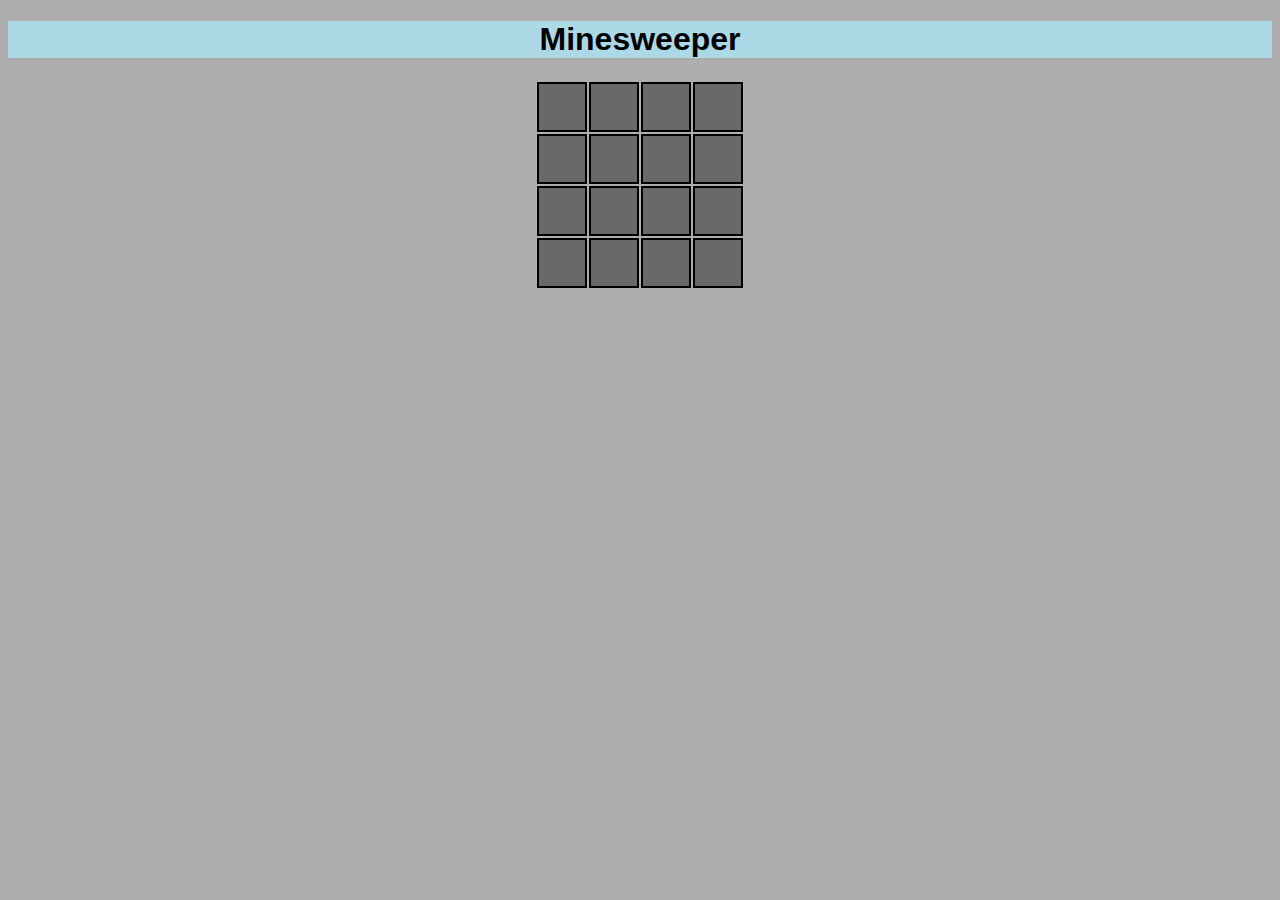
==== index.html @ 2300a3c3 "day 1 final commit" ====
<!DOCTYPE html>
<html lang="en">
  <head>
    <meta charset="UTF-8" />
    <meta http-equiv="X-UA-Compatible" content="IE=edge" />
    <meta name="viewport" content="width=device-width, initial-scale=1.0" />
    <title>Minesweeper Game</title>
    <link rel="stylesheet" href="css/Mine_sweeper.css" />
  </head>
  <body onload="initGame()">
    <h1>Minesweeper</h1>
    <div id="clock"></div>
    <!--  -->
    <table class="center" oncontextmenu="return false">
      <tbody class="board"></tbody>
    </table>
    <!--  -->
    <script src="js/Mine_sweeper.js"></script>
    <script src="js/utils.js"></script>
  </body>
</html>
---- css/Mine_sweeper.css ----
* {
  box-sizing: border-box;
  font-family: sans-serif;
}
body {
  background-color: rgb(174, 174, 174);
  text-align: center;
}

h1 {
  background-color: lightblue;
}

.center {
  margin-left: auto;
  margin-right: auto;
}

.board .cell {
  width: 50px;
  height: 50px;
  text-align: center;
  font-size: 35px;
}

.cell {
  background-color: dimgrey;
  border: black 2px solid;
  /* width: 40px; */
  /* height: 40px;  // no need for this  */
  text-align: center;
}

/* .cell:hover {
  background-color: lightblue;
} */

.shown {
  background-color: lightgreen;
  color: black;
}

.mine {
  background-color: red;
}

.cell img {
  max-width: 30px;
  height: auto;
}
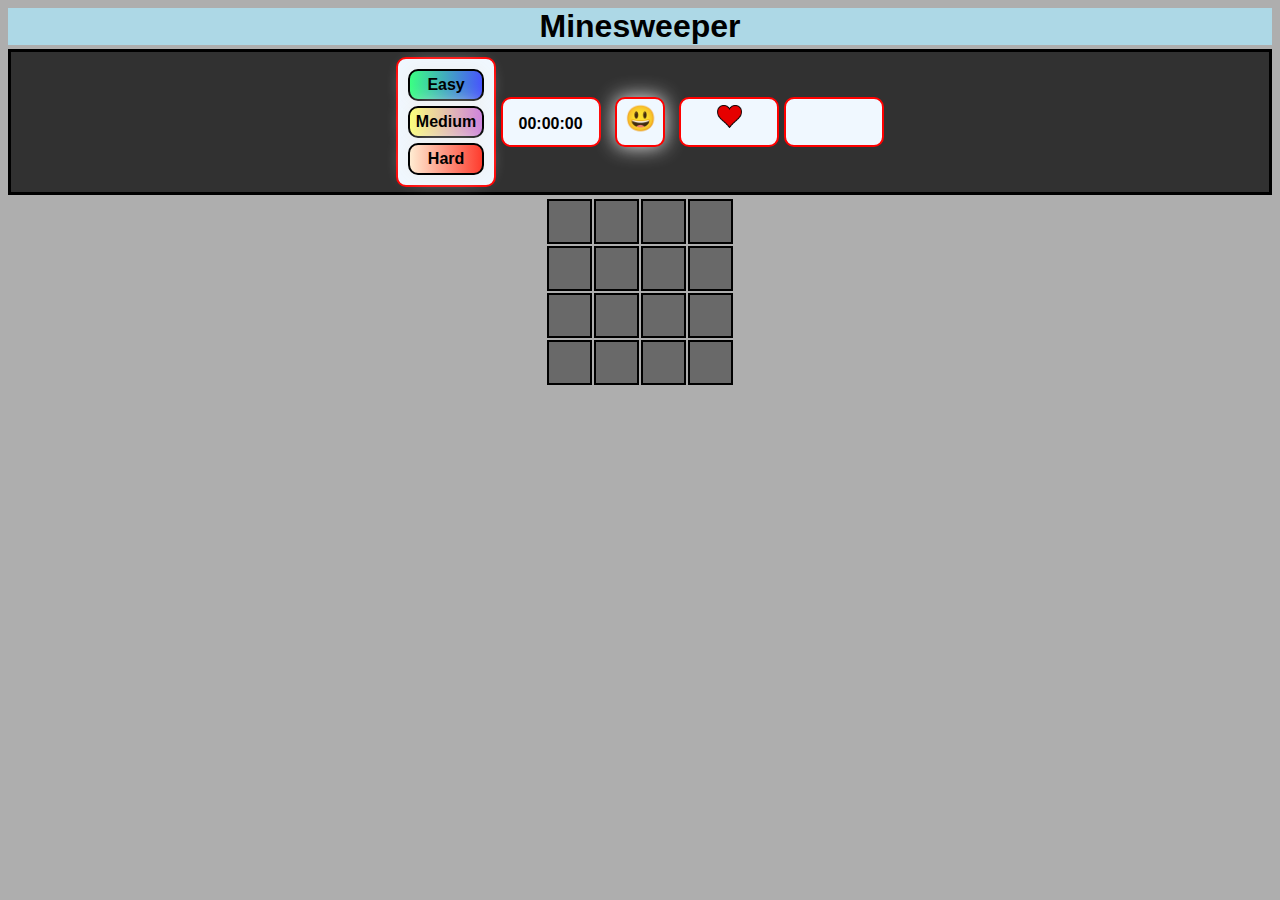
==== commit 32899a22: "day 2 first commit" ====
--- a/index.html
+++ b/index.html
@@ -9,7 +9,22 @@
   </head>
   <body onload="initGame()">
     <h1>Minesweeper</h1>
-    <div id="clock"></div>
+    <div class="top-container">
+      <div class="levels">
+        <div class="level" id="easy" onclick="levelClicked(this)">Easy</div>
+        <div class="level" id="medium" onclick="levelClicked(this)">Medium</div>
+        <div class="level" id="hard" onclick="levelClicked(this)">Hard</div>
+      </div>
+      <div id="clock">00:00:00</div>
+      <div id="emoji" onclick="playAgain()">&#128515;</div>
+      <div id="lives">
+        <img id="heart1" src="img/heart.png" alt="heart" />
+        <img id="heart2" class="hidden" src="img/heart.png" alt="heart" />
+        <img id="heart3" class="hidden" src="img/heart.png" alt="heart" />
+      </div>
+      <div class="stats"></div>
+    </div>
+
     <!--  -->
     <table class="center" oncontextmenu="return false">
       <tbody class="board"></tbody>
--- a/css/Mine_sweeper.css
+++ b/css/Mine_sweeper.css
@@ -9,6 +9,118 @@
 
 h1 {
   background-color: lightblue;
+  margin-bottom: 4px;
+  margin-top: 2px;
+}
+
+.top-container {
+  border: 3px solid black;
+  margin-top: 2px;
+  margin-bottom: 2px;
+  padding: 2rem 2rem;
+  text-align: center;
+  background-color: rgb(49, 49, 49);
+  padding: 5px;
+}
+.levels {
+  display: inline-block;
+  border: 2px solid red;
+  padding: 5px 5px;
+  vertical-align: middle;
+  min-width: 100px;
+  height: 130px;
+  background-color: aliceblue;
+  border-radius: 10px;
+}
+.level {
+  border: solid black 2px;
+  margin: 5px;
+  border-radius: 10px;
+  cursor: pointer;
+  font-weight: bold;
+  padding: 5px;
+
+  flex: 1 1 auto;
+  transition: 0.5s;
+  background-size: 200% auto;
+  color: black;
+  box-shadow: 0 0 20px #eee;
+}
+
+.level:hover {
+  background-position: right center;
+}
+
+#easy {
+  background-image: linear-gradient(to right, #3bff83 0%, #4851ff 51%, #3bff83 100%);
+}
+
+#medium {
+  background-image: linear-gradient(to right, #fbff7c 0%, #cd81e0 51%, #fbff7c 100%);
+}
+
+#hard {
+  background-image: linear-gradient(to right, #ffecd2 0%, #fe382a 51%, #ffecd2 100%);
+}
+
+#clock {
+  display: inline-block;
+  border: 2px solid red;
+  padding: 1rem 1rem;
+  vertical-align: middle;
+  min-width: 100px;
+  height: 50px;
+  background-color: aliceblue;
+  font-weight: bold;
+  border-radius: 10px;
+}
+
+#emoji {
+  display: inline-block;
+  border: 2px solid red;
+  padding: 5px 5px;
+  vertical-align: middle;
+  min-width: 50px;
+  min-height: 50px;
+  flex: 1 1 auto;
+  margin: 10px;
+  text-align: center;
+  text-transform: uppercase;
+  transition: 0.5s;
+  background-size: 200% auto;
+  color: white;
+  box-shadow: 0 0 20px #eee;
+  border-radius: 10px;
+  background-color: aliceblue;
+  font-size: 25px;
+  cursor: pointer;
+}
+
+#lives {
+  display: inline-block;
+  border: 2px solid red;
+  padding: 5px 2px;
+  vertical-align: middle;
+  min-width: 100px;
+  height: 50px;
+  background-color: aliceblue;
+  border-radius: 10px;
+}
+
+#lives img {
+  max-width: 25px;
+  margin: 1px;
+}
+
+.stats {
+  display: inline-block;
+  border: 2px solid red;
+  padding: 5px 5px;
+  vertical-align: middle;
+  min-width: 100px;
+  height: 50px;
+  background-color: aliceblue;
+  border-radius: 10px;
 }
 
 .center {
@@ -17,10 +129,10 @@
 }
 
 .board .cell {
-  width: 50px;
-  height: 50px;
+  width: 45px;
+  height: 45px;
   text-align: center;
-  font-size: 35px;
+  font-size: 30px;
 }
 
 .cell {
@@ -46,5 +158,10 @@
 
 .cell img {
   max-width: 30px;
+  max-height: 30px;
   height: auto;
 }
+
+.hidden {
+  display: none;
+}
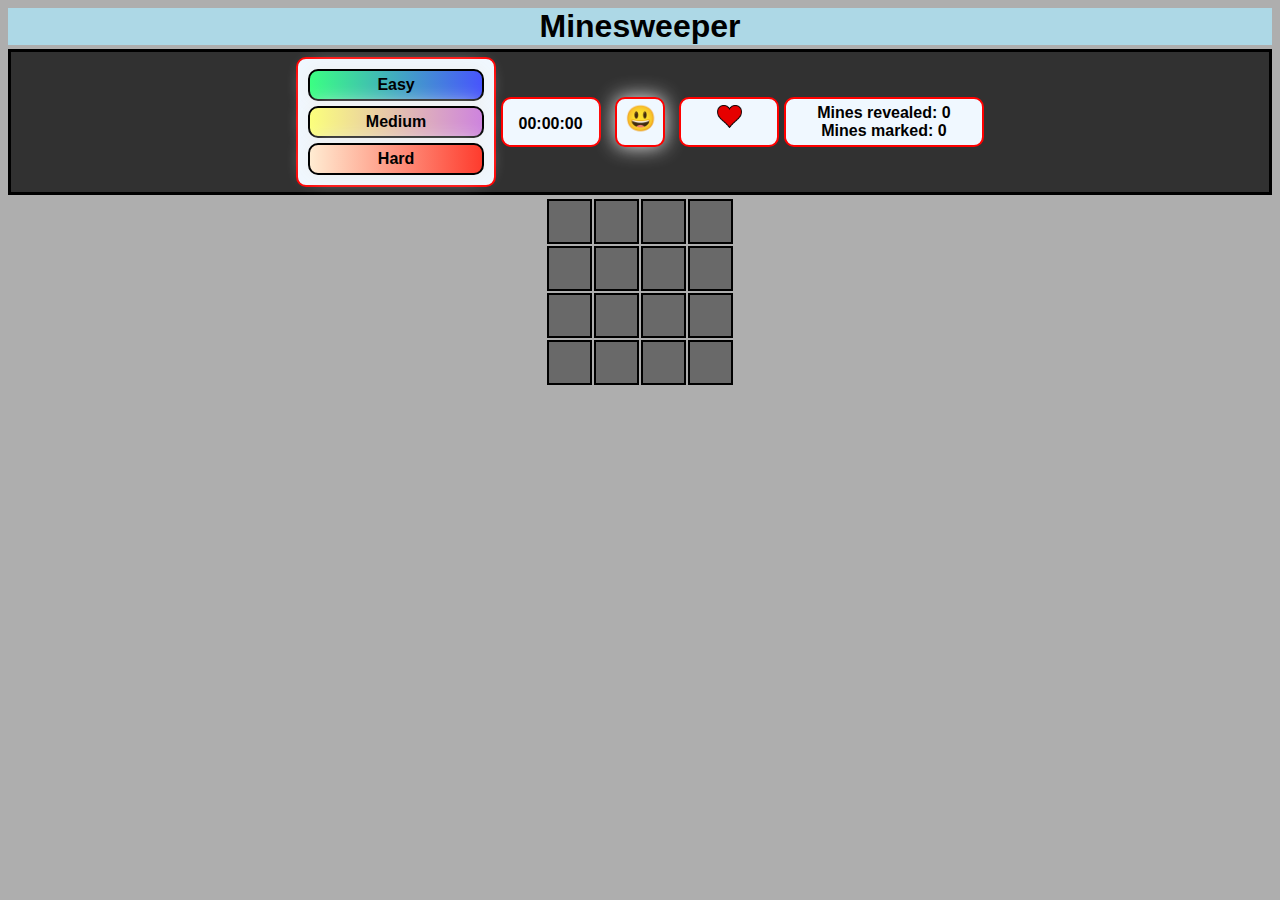
==== commit 57d8b734: "game stats fixed and over stuff" ====
--- a/index.html
+++ b/index.html
@@ -22,7 +22,10 @@
         <img id="heart2" class="hidden" src="img/heart.png" alt="heart" />
         <img id="heart3" class="hidden" src="img/heart.png" alt="heart" />
       </div>
-      <div class="stats"></div>
+      <div class="stats">
+        <div id="shown-div">Mines revealed:</div>
+        <div id="marked-div">Mines marked:</div>
+      </div>
     </div>
 
     <!--  -->
--- a/css/Mine_sweeper.css
+++ b/css/Mine_sweeper.css
@@ -27,7 +27,7 @@
   border: 2px solid red;
   padding: 5px 5px;
   vertical-align: middle;
-  min-width: 100px;
+  width: 200px;
   height: 130px;
   background-color: aliceblue;
   border-radius: 10px;
@@ -121,6 +121,8 @@
   height: 50px;
   background-color: aliceblue;
   border-radius: 10px;
+  width: 200px;
+  font-weight: bold;
 }
 
 .center {
@@ -138,8 +140,6 @@
 .cell {
   background-color: dimgrey;
   border: black 2px solid;
-  /* width: 40px; */
-  /* height: 40px;  // no need for this  */
   text-align: center;
 }
 
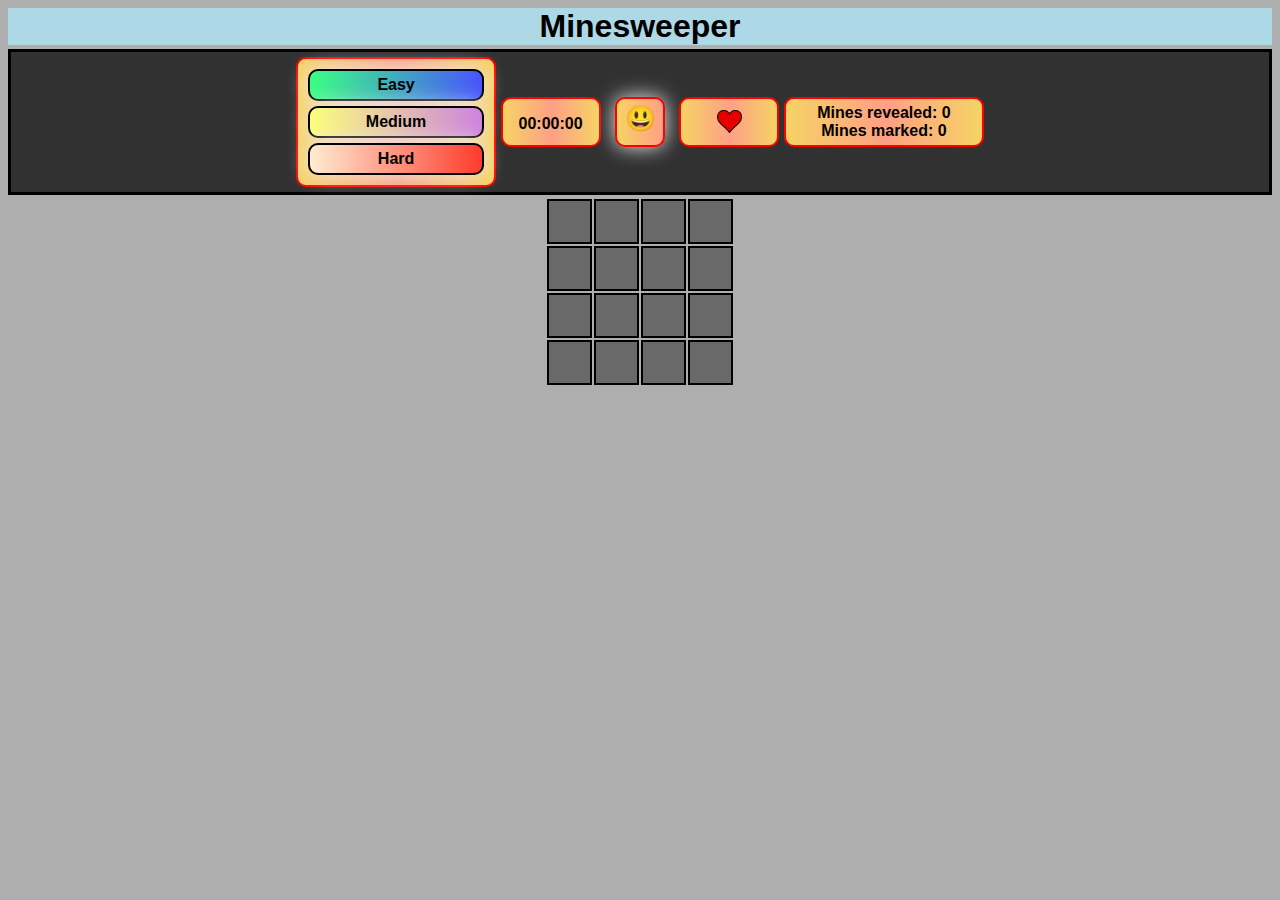
==== commit e36ccf35: "Add files via upload" ====
--- a/index.html
+++ b/index.html
@@ -17,7 +17,7 @@
       </div>
       <div id="clock">00:00:00</div>
       <div id="emoji" onclick="playAgain()">&#128515;</div>
-      <div id="lives">
+      <div class="lives">
         <img id="heart1" src="img/heart.png" alt="heart" />
         <img id="heart2" class="hidden" src="img/heart.png" alt="heart" />
         <img id="heart3" class="hidden" src="img/heart.png" alt="heart" />
--- a/css/Mine_sweeper.css
+++ b/css/Mine_sweeper.css
@@ -96,7 +96,11 @@
   cursor: pointer;
 }
 
-#lives {
+#emoji:hover {
+  background-position: right center;
+}
+
+.lives {
   display: inline-block;
   border: 2px solid red;
   padding: 5px 2px;
@@ -107,9 +111,10 @@
   border-radius: 10px;
 }
 
-#lives img {
+.lives img {
   max-width: 25px;
   margin: 1px;
+  margin-top: 6px;
 }
 
 .stats {
@@ -125,6 +130,13 @@
   font-weight: bold;
 }
 
+.levels,
+#clock,
+#emoji,
+.lives,
+.stats {
+  background-image: linear-gradient(to right, #f6d365 0%, #fda085 51%, #f6d365 100%);
+}
 .center {
   margin-left: auto;
   margin-right: auto;
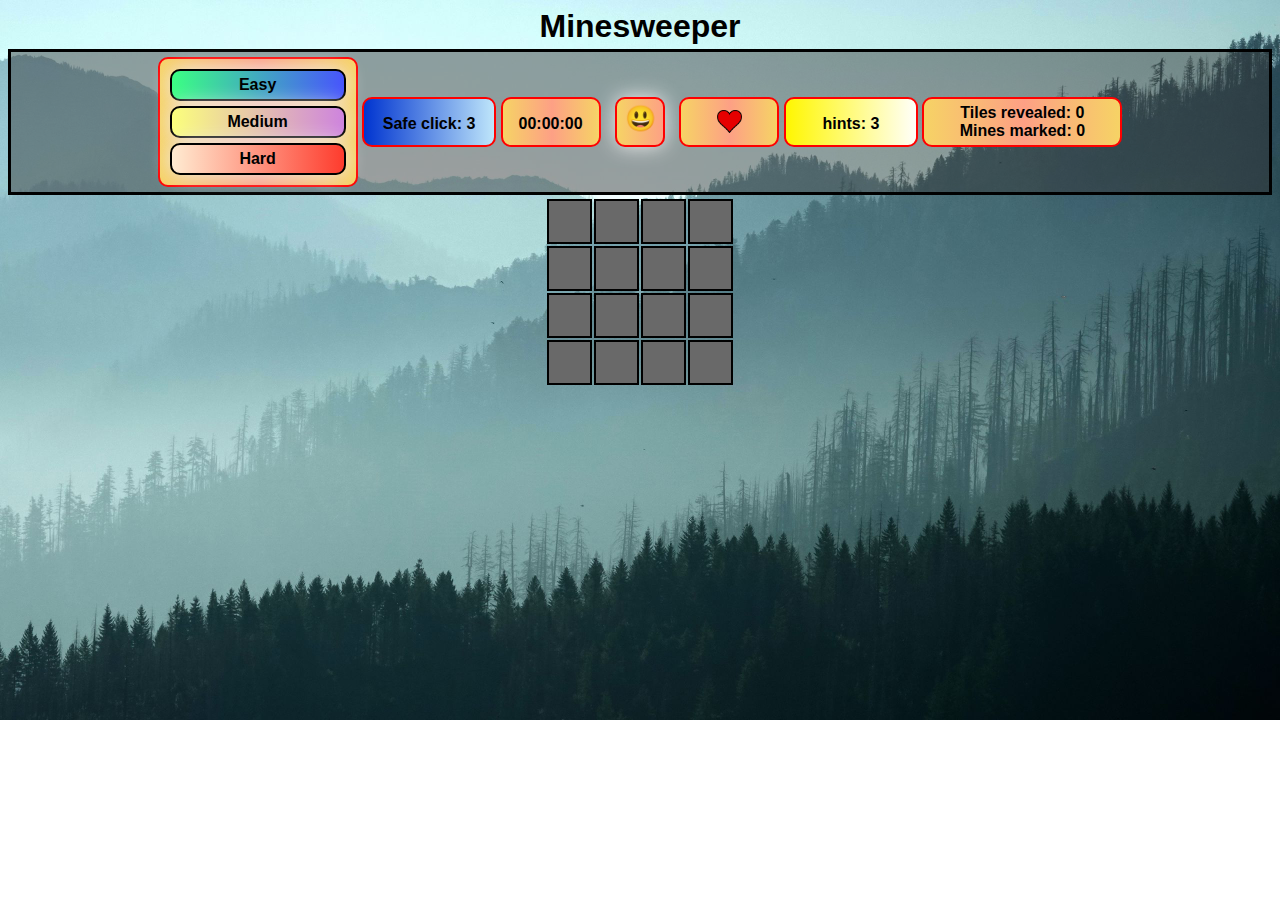
==== commit 2bd2a8ff: "added features and styling" ====
--- a/index.html
+++ b/index.html
@@ -15,6 +15,9 @@
         <div class="level" id="medium" onclick="levelClicked(this)">Medium</div>
         <div class="level" id="hard" onclick="levelClicked(this)">Hard</div>
       </div>
+      <div id="safe-click" onclick="safeClick()">
+        <div id="safe-click-div">Safe click: <span id="safe-span">3</span></div>
+      </div>
       <div id="clock">00:00:00</div>
       <div id="emoji" onclick="playAgain()">&#128515;</div>
       <div class="lives">
@@ -22,8 +25,11 @@
         <img id="heart2" class="hidden" src="img/heart.png" alt="heart" />
         <img id="heart3" class="hidden" src="img/heart.png" alt="heart" />
       </div>
+      <div class="hints">
+        <div id="hints-div" onclick="hintsClick()">hints: <span id="hints-span">3</span></div>
+      </div>
       <div class="stats">
-        <div id="shown-div">Mines revealed:</div>
+        <div id="shown-div">Tiles revealed:</div>
         <div id="marked-div">Mines marked:</div>
       </div>
     </div>
--- a/css/Mine_sweeper.css
+++ b/css/Mine_sweeper.css
@@ -3,12 +3,15 @@
   font-family: sans-serif;
 }
 body {
-  background-color: rgb(174, 174, 174);
+  /* background-color: rgb(174, 174, 174); */
+  background-image: url('/img/trees.jpg');
+  background-repeat: no-repeat;
+  background-size: 100%;
   text-align: center;
 }
 
 h1 {
-  background-color: lightblue;
+  /* background-color: lightblue; */
   margin-bottom: 4px;
   margin-top: 2px;
 }
@@ -19,18 +22,15 @@
   margin-bottom: 2px;
   padding: 2rem 2rem;
   text-align: center;
-  background-color: rgb(49, 49, 49);
+  background-color: rgba(49, 49, 49, 0.466);
   padding: 5px;
 }
 .levels {
-  display: inline-block;
-  border: 2px solid red;
   padding: 5px 5px;
   vertical-align: middle;
   width: 200px;
   height: 130px;
   background-color: aliceblue;
-  border-radius: 10px;
 }
 .level {
   border: solid black 2px;
@@ -63,21 +63,43 @@
   background-image: linear-gradient(to right, #ffecd2 0%, #fe382a 51%, #ffecd2 100%);
 }
 
+#safe-click {
+  min-width: 100px;
+  height: 50px;
+  vertical-align: middle;
+  font-weight: bold;
+  cursor: pointer;
+  flex: 1 1 auto;
+  padding: 0;
+  transition: 0.5s;
+  background-size: 200% auto;
+  color: black;
+  border-radius: 10px;
+  border: 2px solid red;
+  display: inline-block;
+  background-image: linear-gradient(to right, rgb(0, 52, 208) 0%, #c2e9fb 51%, rgb(0, 52, 208) 100%);
+}
+
+#safe-click-div {
+  vertical-align: middle;
+  padding: 1rem 1rem;
+  margin: 0;
+  width: 130px;
+}
+
+#safe-click:hover {
+  background-position: right center;
+}
+
 #clock {
-  display: inline-block;
-  border: 2px solid red;
   padding: 1rem 1rem;
   vertical-align: middle;
   min-width: 100px;
   height: 50px;
-  background-color: aliceblue;
-  font-weight: bold;
-  border-radius: 10px;
+  font-weight: bold;
 }
 
 #emoji {
-  display: inline-block;
-  border: 2px solid red;
   padding: 5px 5px;
   vertical-align: middle;
   min-width: 50px;
@@ -90,8 +112,6 @@
   background-size: 200% auto;
   color: white;
   box-shadow: 0 0 20px #eee;
-  border-radius: 10px;
-  background-color: aliceblue;
   font-size: 25px;
   cursor: pointer;
 }
@@ -101,14 +121,10 @@
 }
 
 .lives {
-  display: inline-block;
-  border: 2px solid red;
   padding: 5px 2px;
   vertical-align: middle;
   min-width: 100px;
   height: 50px;
-  background-color: aliceblue;
-  border-radius: 10px;
 }
 
 .lives img {
@@ -117,15 +133,39 @@
   margin-top: 6px;
 }
 
+.hints {
+  min-width: 100px;
+  height: 50px;
+  vertical-align: middle;
+  font-weight: bold;
+  cursor: pointer;
+  flex: 1 1 auto;
+  padding: 0;
+  transition: 0.5s;
+  background-size: 200% auto;
+  color: black;
+  border-radius: 10px;
+  border: 2px solid red;
+  display: inline-block;
+  background-image: linear-gradient(to right, hsl(58, 100%, 50%) 0%, white 51%, hsl(58, 100%, 50%) 100%);
+}
+
+.hints:hover {
+  background-position: right center;
+}
+
+#hints-div {
+  vertical-align: middle;
+  width: 130px;
+  padding: 1rem 1rem;
+  margin: 0;
+}
+
 .stats {
-  display: inline-block;
-  border: 2px solid red;
   padding: 5px 5px;
   vertical-align: middle;
   min-width: 100px;
   height: 50px;
-  background-color: aliceblue;
-  border-radius: 10px;
   width: 200px;
   font-weight: bold;
 }
@@ -136,6 +176,9 @@
 .lives,
 .stats {
   background-image: linear-gradient(to right, #f6d365 0%, #fda085 51%, #f6d365 100%);
+  border-radius: 10px;
+  border: 2px solid red;
+  display: inline-block;
 }
 .center {
   margin-left: auto;
@@ -155,10 +198,6 @@
   text-align: center;
 }
 
-/* .cell:hover {
-  background-color: lightblue;
-} */
-
 .shown {
   background-color: lightgreen;
   color: black;
@@ -166,6 +205,14 @@
 
 .mine {
   background-color: red;
+}
+
+.safe {
+  background-color: lightblue;
+}
+
+.revealed {
+  background-color: dodgerblue;
 }
 
 .cell img {
@@ -177,3 +224,12 @@
 .hidden {
   display: none;
 }
+
+.light-bulb {
+  cursor: url("data:image/svg+xml;utf8,<svg xmlns='http://www.w3.org/2000/svg'  width='40' height='48' viewport='0 0 100 100' style='fill:black;font-size:24px;'><text y='50%'>💡</text></svg>")
+      16 0,
+    auto;
+}
+/* cursor: url("data:image/svg+xml;utf8,<svg xmlns='http://www.w3.org/2000/svg'  width='40' height='48' viewport='0 0 100 100' style='fill:black;font-size:24px;'><text y='50%'>💡</text></svg>")
+    16 0,
+  auto; */
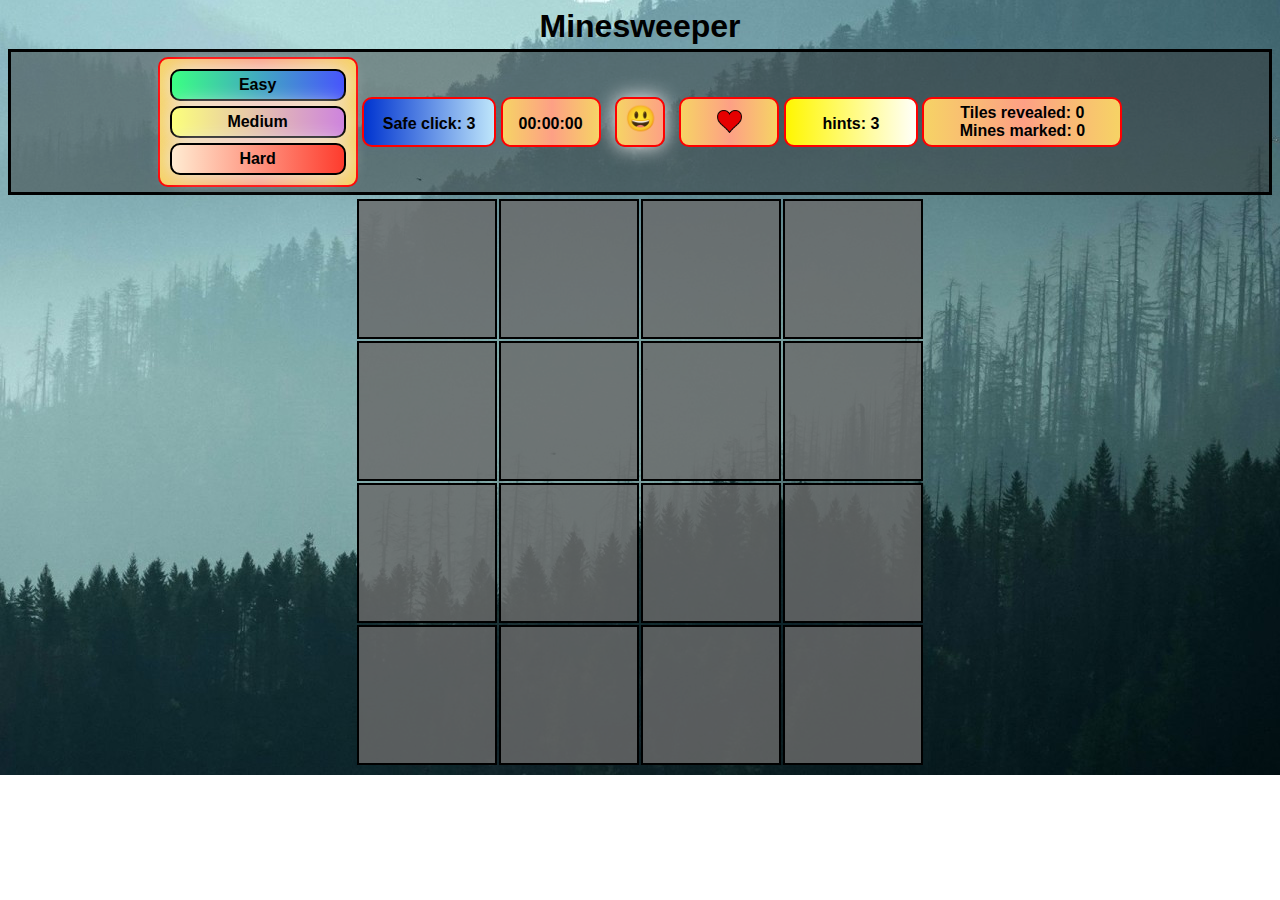
==== commit 7f90b883: "final commit" ====
--- a/index.html
+++ b/index.html
@@ -1,4 +1,5 @@
 <!DOCTYPE html>
+<!-- WRITTEN BY EILON SALANT -->
 <html lang="en">
   <head>
     <meta charset="UTF-8" />
--- a/css/Mine_sweeper.css
+++ b/css/Mine_sweeper.css
@@ -3,15 +3,13 @@
   font-family: sans-serif;
 }
 body {
-  /* background-color: rgb(174, 174, 174); */
   background-image: url('/img/trees.jpg');
   background-repeat: no-repeat;
-  background-size: 100%;
   text-align: center;
+  background-position: bottom;
 }
 
 h1 {
-  /* background-color: lightblue; */
   margin-bottom: 4px;
   margin-top: 2px;
 }
@@ -183,19 +181,22 @@
 .center {
   margin-left: auto;
   margin-right: auto;
+  width: 570px;
+  height: 570px;
 }
 
 .board .cell {
   width: 45px;
   height: 45px;
-  text-align: center;
+  font-weight: bold;
   font-size: 30px;
+  /* text-align: center; */
 }
 
 .cell {
-  background-color: dimgrey;
+  background-color: rgba(105, 105, 105, 0.827);
   border: black 2px solid;
-  text-align: center;
+  /* text-align: center; */
 }
 
 .shown {
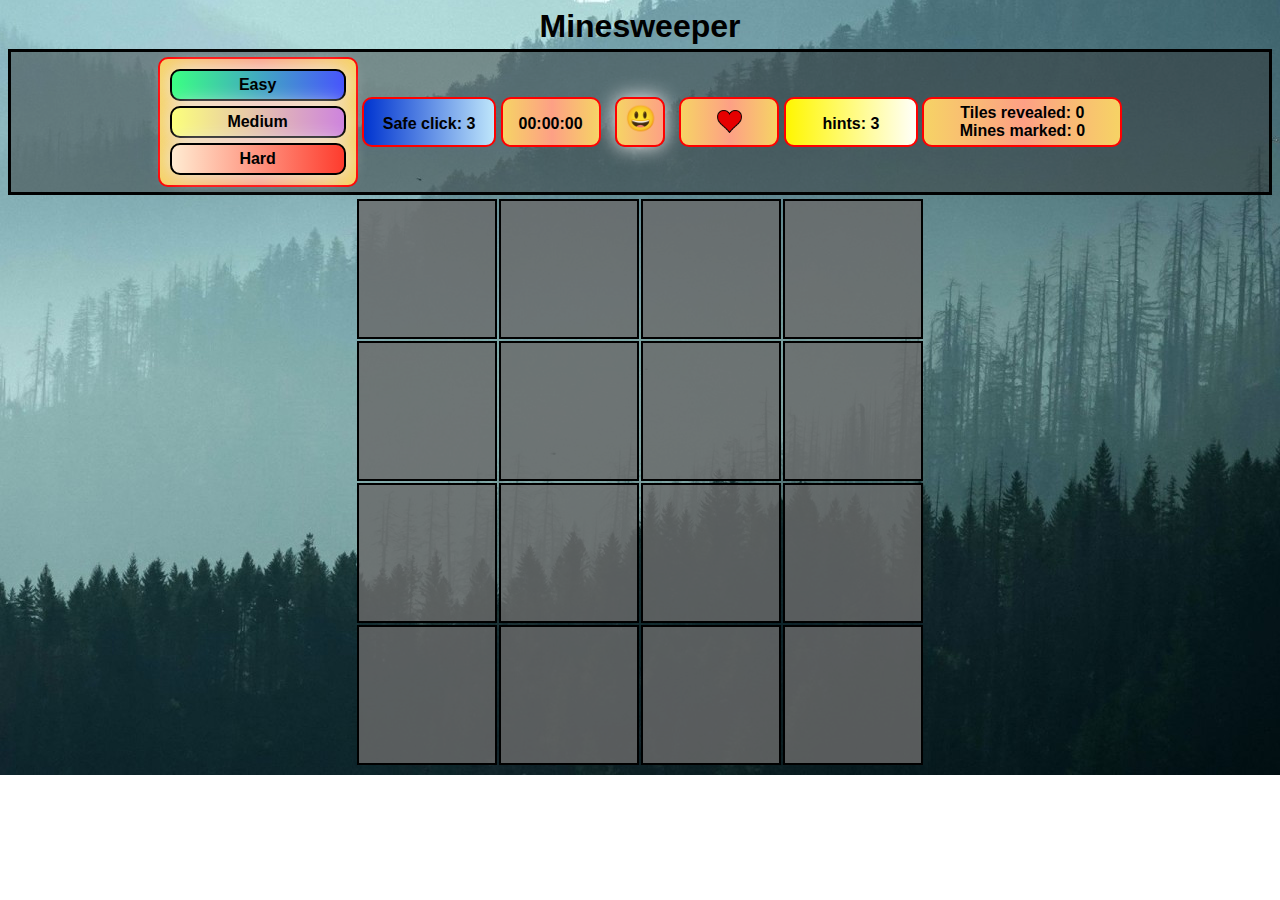
==== commit 978426c4: "Add files via upload" ====
--- a/index.html
+++ b/index.html
@@ -1,46 +1,51 @@
 <!DOCTYPE html>
 <!-- WRITTEN BY EILON SALANT -->
 <html lang="en">
-  <head>
-    <meta charset="UTF-8" />
-    <meta http-equiv="X-UA-Compatible" content="IE=edge" />
-    <meta name="viewport" content="width=device-width, initial-scale=1.0" />
-    <title>Minesweeper Game</title>
-    <link rel="stylesheet" href="css/Mine_sweeper.css" />
-  </head>
-  <body onload="initGame()">
-    <h1>Minesweeper</h1>
-    <div class="top-container">
-      <div class="levels">
-        <div class="level" id="easy" onclick="levelClicked(this)">Easy</div>
-        <div class="level" id="medium" onclick="levelClicked(this)">Medium</div>
-        <div class="level" id="hard" onclick="levelClicked(this)">Hard</div>
-      </div>
-      <div id="safe-click" onclick="safeClick()">
-        <div id="safe-click-div">Safe click: <span id="safe-span">3</span></div>
-      </div>
-      <div id="clock">00:00:00</div>
-      <div id="emoji" onclick="playAgain()">&#128515;</div>
-      <div class="lives">
-        <img id="heart1" src="img/heart.png" alt="heart" />
-        <img id="heart2" class="hidden" src="img/heart.png" alt="heart" />
-        <img id="heart3" class="hidden" src="img/heart.png" alt="heart" />
-      </div>
-      <div class="hints">
-        <div id="hints-div" onclick="hintsClick()">hints: <span id="hints-span">3</span></div>
-      </div>
-      <div class="stats">
-        <div id="shown-div">Tiles revealed:</div>
-        <div id="marked-div">Mines marked:</div>
-      </div>
+
+<head>
+  <meta charset="UTF-8" />
+  <meta http-equiv="X-UA-Compatible" content="IE=edge" />
+  <meta name="viewport" content="width=device-width, initial-scale=1.0" />
+  <title>Minesweeper Game</title>
+  <!-- @CR: By convention, file name should be css/style.css or css/main.css -->
+  <link rel="stylesheet" href="css/Mine_sweeper.css" />
+</head>
+
+<body onload="initGame()">
+  <h1>Minesweeper</h1>
+  <div class="top-container">
+    <div class="levels">
+      <!-- @CR: We would like to avoid using id! -->
+      <div class="level" id="easy" onclick="levelClicked(this)">Easy</div>
+      <div class="level" id="medium" onclick="levelClicked(this)">Medium</div>
+      <div class="level" id="hard" onclick="levelClicked(this)">Hard</div>
     </div>
+    <div id="safe-click" onclick="safeClick()">
+      <div id="safe-click-div">Safe click: <span id="safe-span">3</span></div>
+    </div>
+    <div id="clock">00:00:00</div>
+    <div id="emoji" onclick="playAgain()">&#128515;</div>
+    <div class="lives">
+      <img id="heart1" src="img/heart.png" alt="heart" />
+      <img id="heart2" class="hidden" src="img/heart.png" alt="heart" />
+      <img id="heart3" class="hidden" src="img/heart.png" alt="heart" />
+    </div>
+    <div class="hints">
+      <div id="hints-div" onclick="hintsClick()">hints: <span id="hints-span">3</span></div>
+    </div>
+    <div class="stats">
+      <div id="shown-div">Tiles revealed:</div>
+      <div id="marked-div">Mines marked:</div>
+    </div>
+  </div>
 
-    <!--  -->
-    <table class="center" oncontextmenu="return false">
-      <tbody class="board"></tbody>
-    </table>
-    <!--  -->
-    <script src="js/Mine_sweeper.js"></script>
-    <script src="js/utils.js"></script>
-  </body>
-</html>
+  <table class="center" oncontextmenu="return false">
+    <tbody class="board"></tbody>
+  </table>
+
+  <!-- @CR: By convention, file name should be js/main.js or js/game.js! -->
+  <script src="js/Mine_sweeper.js"></script>
+  <script src="js/utils.js"></script>
+</body>
+
+</html>